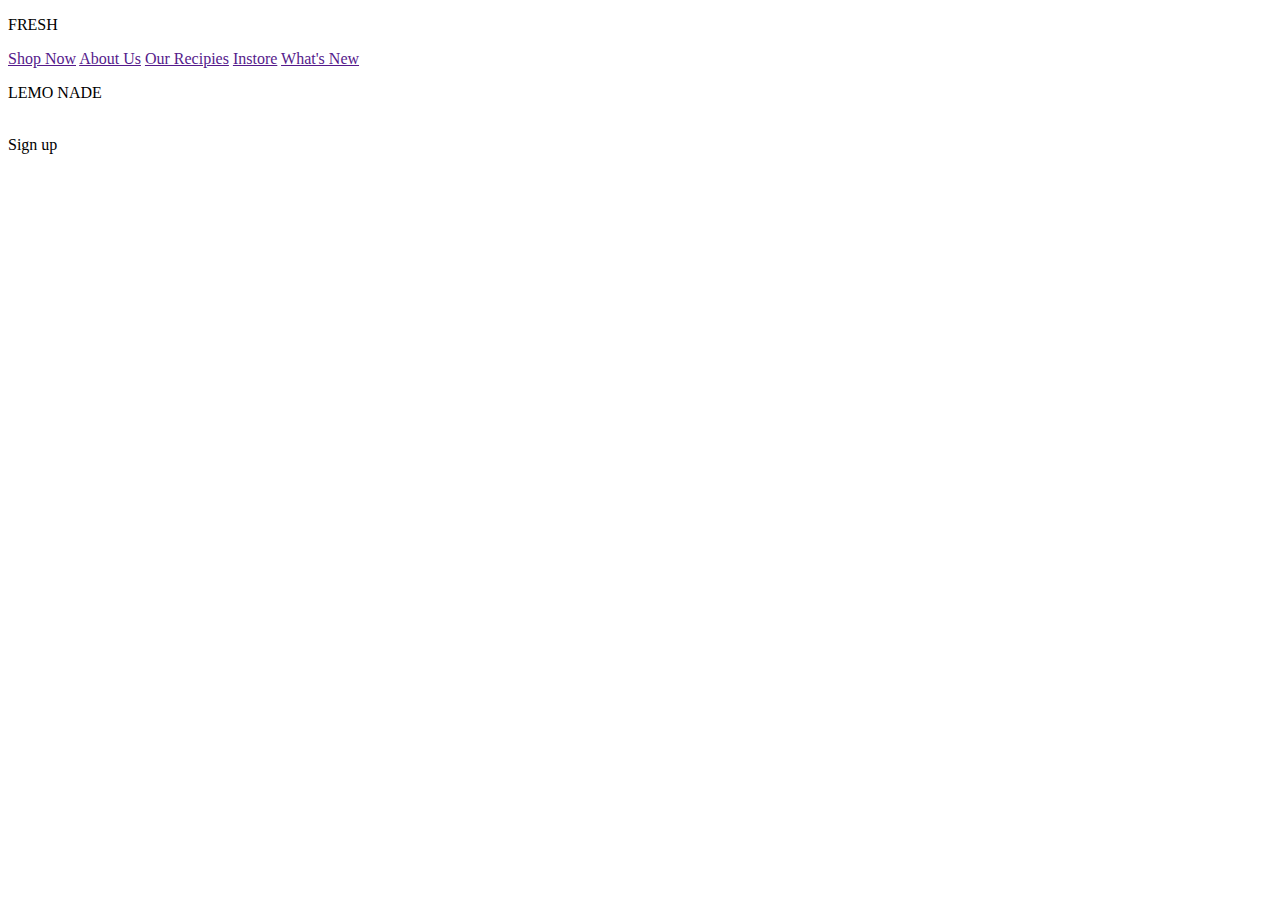
==== figma.html @ 7d3ee727 "commit tomeu" ====
<!DOCTYPE html>
<html lang="en">
<head>
    <meta charset="UTF-8">
    <title>landing page</title>
    <link rel="stylesheet" href="styles-landing.css">
</head>
<body class="fons-pagina">
    <div class="FRESH">
        <P>FRESH</P>
    </div>
    <div class="menu1">
        <a class="menu1" href="">Shop Now</a>
        <a href="">About Us</a>
        <a href="">Our Recipies</a>
        <a href="">Instore</a>
        <a href="">What's New</a>
    </div>  

    <div class="titol">
        <p>LEMO
            NADE</p>
        </div>
        
        <div class="botella">
            <img class="botella" src="https://s3-alpha-sig.figma.com/img/8930/12dc/2196a3cc628797cda84c4cb73a379e4f?Expires=1699833600&Signature=ME-imvRy1MiMob9QuY2ZILIY2L65Y8XfUb9YN9Q3wvdezzzuKX5AaUa221oFsjGKtC42Ia96TTXZsiizjzILjtOwU1ZwGjdJMMu050cSVXsC~XqD4vOAbfwyImG7Xz~3A869yZOti5~H~5XFCx-AgW6R4chBrZEIi9orr3yXq6lbcQvGW8s9Goj1k~BWvDWYV7LYs8g~zL3e1PQx8LGV5obDTj7mI-3EcaQGu2TaYKemVIUtclQBa63biBB5QP3p7GjSLaSihaiZ7H77T0unIkuVwYglk4UxDWOcwwd1OxO8TYntVIazyszcGewJjuzs8utx0N1c8WIXDtwlu8sTag__&Key-Pair-Id=APKAQ4GOSFWCVNEHN3O4" alt="">
        </div>

    <div class="rectangle">Sign up</div>
</body>
</html>
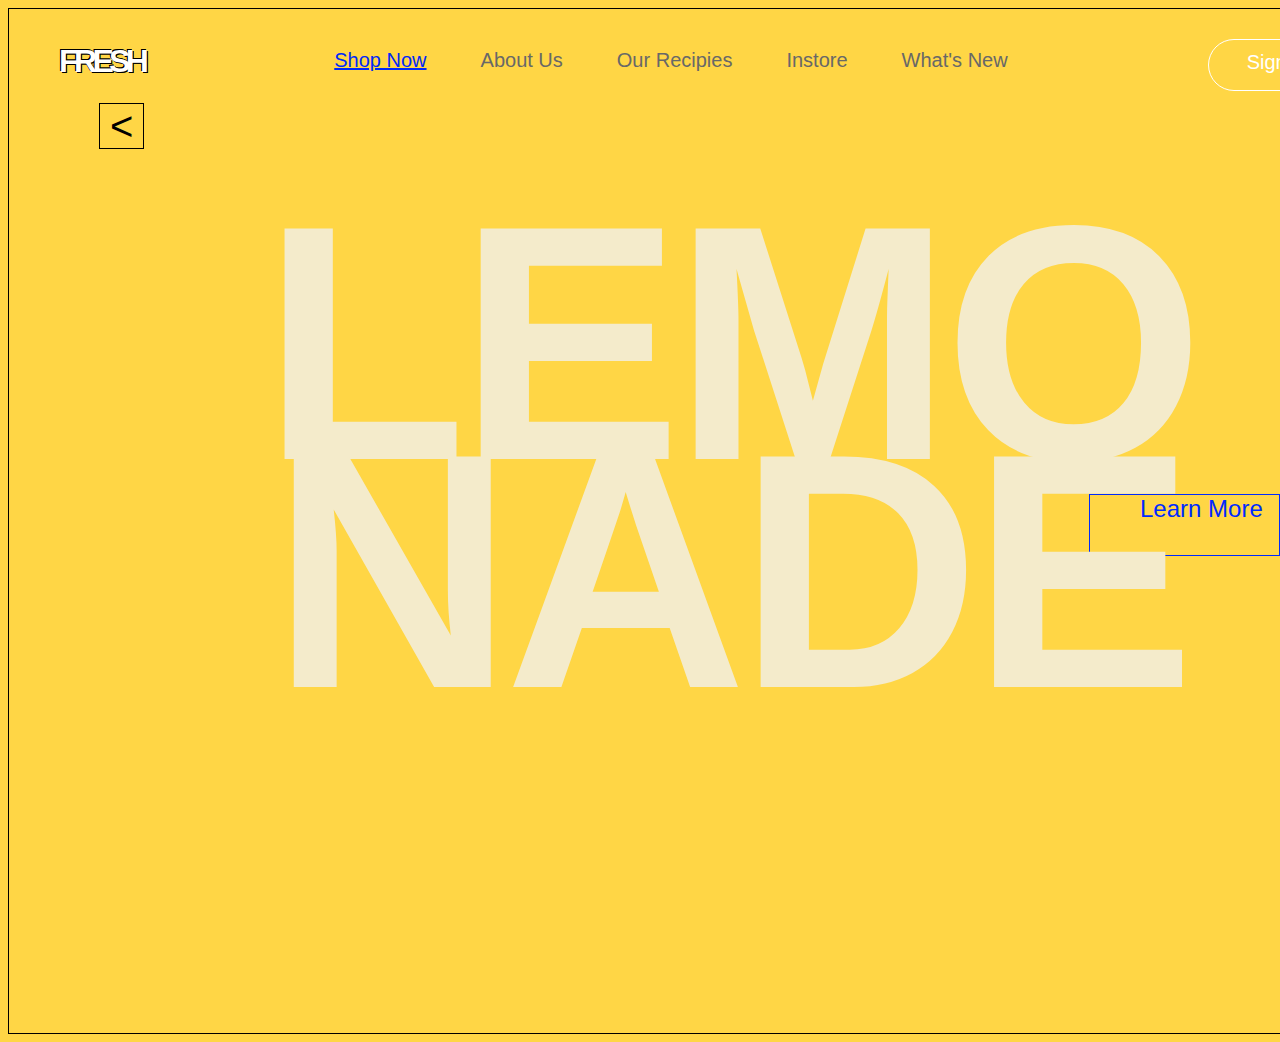
==== commit b427158f: "commit" ====
--- a/figma.html
+++ b/figma.html
@@ -2,30 +2,57 @@
 <html lang="en">
 <head>
     <meta charset="UTF-8">
-    <title>landing page</title>
-    <link rel="stylesheet" href="styles-landing.css">
+    <meta name="viewport" content="width=device-width, initial-scale=1">
+    <link rel="stylesheet" href="figma.css">
+    <title>Figma</title>
 </head>
-<body class="fons-pagina">
-    <div class="FRESH">
-        <P>FRESH</P>
-    </div>
-    <div class="menu1">
-        <a class="menu1" href="">Shop Now</a>
-        <a href="">About Us</a>
-        <a href="">Our Recipies</a>
-        <a href="">Instore</a>
-        <a href="">What's New</a>
-    </div>  
-
-    <div class="titol">
-        <p>LEMO
-            NADE</p>
+<body>
+    <section class="home">
+        <div class="capsalera1">
+            <p class="fresh">FRESH</p>
+        <div class="posicio-menu">
+            <a href="">Shop Now</a>
+            <a class="menu" href="">About Us</a>
+            <a class="menu" href="">Our Recipies</a>
+            <a class="menu" href="">Instore</a>
+            <a class="menu" href="">What's New</a>
         </div>
-        
-        <div class="botella">
-            <img class="botella" src="https://s3-alpha-sig.figma.com/img/8930/12dc/2196a3cc628797cda84c4cb73a379e4f?Expires=1699833600&Signature=ME-imvRy1MiMob9QuY2ZILIY2L65Y8XfUb9YN9Q3wvdezzzuKX5AaUa221oFsjGKtC42Ia96TTXZsiizjzILjtOwU1ZwGjdJMMu050cSVXsC~XqD4vOAbfwyImG7Xz~3A869yZOti5~H~5XFCx-AgW6R4chBrZEIi9orr3yXq6lbcQvGW8s9Goj1k~BWvDWYV7LYs8g~zL3e1PQx8LGV5obDTj7mI-3EcaQGu2TaYKemVIUtclQBa63biBB5QP3p7GjSLaSihaiZ7H77T0unIkuVwYglk4UxDWOcwwd1OxO8TYntVIazyszcGewJjuzs8utx0N1c8WIXDtwlu8sTag__&Key-Pair-Id=APKAQ4GOSFWCVNEHN3O4" alt="">
+        <div class="sign-up">
+            <a  class="sign" href="">Sign Up</a>
         </div>
-
-    <div class="rectangle">Sign up</div>
+        </div>
+            <div class="titol">
+                <h1 class="lemo">LEMO
+                    <h1>NADE</h1>
+                <img class="botella" src="https://s3-alpha-sig.figma.com/img/8930/12dc/2196a3cc628797cda84c4cb73a379e4f?Expires=1699833600&Signature=ME-imvRy1MiMob9QuY2ZILIY2L65Y8XfUb9YN9Q3wvdezzzuKX5AaUa221oFsjGKtC42Ia96TTXZsiizjzILjtOwU1ZwGjdJMMu050cSVXsC~XqD4vOAbfwyImG7Xz~3A869yZOti5~H~5XFCx-AgW6R4chBrZEIi9orr3yXq6lbcQvGW8s9Goj1k~BWvDWYV7LYs8g~zL3e1PQx8LGV5obDTj7mI-3EcaQGu2TaYKemVIUtclQBa63biBB5QP3p7GjSLaSihaiZ7H77T0unIkuVwYglk4UxDWOcwwd1OxO8TYntVIazyszcGewJjuzs8utx0N1c8WIXDtwlu8sTag__&Key-Pair-Id=APKAQ4GOSFWCVNEHN3O4" alt="">
+            <div class="llimona1">
+                <img src="https://1.bp.blogspot.com/-iivEcIx8Y5U/T_NQJId9KII/AAAAAAAABhE/k5R4F-HFDhY/s1600/limon.gif" alt="" style="max-width: 100px;">
+            </div>
+            <div class="learn-more">
+                <a class="learn" href="">Learn More</a>
+            </div>
+            <div class="llimona-dibuix1">
+                <img src="https://cdn-icons-png.flaticon.com/512/74/74847.png" alt="" style="max-width: 70px;">
+            </div>
+            <div class="llimona-dibuix2">
+                <img src="https://img.freepik.com/iconos-gratis/lima_318-344402.jpg" alt="" style="max-width: 90px;">
+            </div>
+            <div class="fletxa-dreta">
+                    <a class="fletxa1" href="">></a>
+            </div>
+            <div class="fletxa-esquerra">
+                <a class="fletxa2" href=""><</a>
+        </div>
+        <div class="llimona-dibuix3">
+            <img src="https://static.vecteezy.com/system/resources/previews/012/896/420/non_2x/hand-drawn-sliced-lemon-illustration-png.png" alt="" style="max-width: 60px;">
+        </div>
+        <div class="llimona-dibuix4">
+            <img src="https://prints.ultracoloringpages.com/4adce721de598ac94b4bd8a73e26e147.png" alt="" style="max-width: 70px;">
+        </div>
+        <div class="llimona-dibuix5">
+            <img src="https://png.pngtree.com/png-clipart/20231001/original/pngtree-orange-lemon-on-a-white-background-healthy-picture-image_13072477.png" alt="" style="max-width: 150px;">
+        </div>
+            </div>
+    </section>
 </body>
-</html>+</html>
--- a/figma.css
+++ b/figma.css
@@ -0,0 +1,167 @@
+body{
+    background: #FFD645;
+    width: 1440px;
+    height: 1024px;
+    border: 1px solid #000;
+}
+
+
+.home{
+    width: 100%;
+    height: 100%;
+}
+
+
+.capsalera1{
+    width: 100%;
+    display: flex;
+}
+
+
+.fresh{
+    color: #FFF;
+    padding: 2px 50px 50px 50px;
+    font-size: 32px;
+    font-family: Arial, Helvetica, sans-serif;
+    font-weight: 900;
+    letter-spacing: -4.64px;
+    text-shadow: -1px -1px 0 #000, 1px 1px 0 #000,
+    -1px -1px 0 #000, 1px 1px 0 #000;;
+}
+
+
+a{
+    color: #0028F8;
+    font-size: 20px;
+    padding: 0px 0px 0px 50px;
+    font-family:'Lucida Sans', 'Lucida Sans Regular', 'Lucida Grande', 'Lucida Sans Unicode', Geneva, Verdana, sans-serif;
+}
+
+
+.menu{
+    color: #686868;
+    font-size: 20px;
+    text-decoration: none;
+}
+
+
+.posicio-menu{
+    padding: 40px 0px 0px 90px;
+}
+
+
+.sign-up{
+    border-radius: 40px;
+    border: 1px solid #FFF;
+    width: 100px;
+    height: 10px;
+    padding: 20px 25px;
+    line-height: 4px;
+    margin: 30px 20px 0px 200px;
+}
+
+
+.sign{
+    text-decoration: none;
+    color: #FFF;
+    font-size: 20px;
+    padding: 60px 0px 0px 13px;
+}
+
+
+h1{
+    color: #F4EBCB;
+    text-align: center;
+    font-family:Verdana, Geneva, Tahoma, sans-serif;
+    font-size: 335px;
+    line-height: 1%;
+    letter-spacing: -8.5px;
+}
+
+
+.lemo{
+    margin: 180px;
+}
+
+
+.botella {
+    margin: -680px 340px 100px;
+    width: 700px;
+}
+
+
+.llimona1{
+    margin: -660px 0px 545px 510px;
+
+
+}
+
+
+.learn-more{
+    border: 1px solid #002AFF;
+    width: 189px;
+    height: 60px;
+    margin: -225px 0px 0px 1080px;
+    font-size: 24px;
+}
+
+
+.learn{
+    color: #002AFF;
+    font-size: 24px;
+    text-decoration: none;
+    font-family:'Segoe UI', Tahoma, Geneva, Verdana, sans-serif;
+}
+
+
+.llimona-dibuix1{
+    margin: -370px 0px 0px 620px;
+}
+
+
+.llimona-dibuix2{
+    margin: 165px 0px 0px 900px;
+}
+
+
+.llimona-dibuix3{
+    margin: 65px 0px 0px 600px;
+}
+
+
+.llimona-dibuix4{
+    margin: -270px 0px 0px 870px;
+}
+
+
+.llimona-dibuix5{
+    margin: 80px 0px 0px 810px;
+}
+
+
+.fletxa-dreta{
+    margin: -260px 0px 0px 1300px;
+}
+
+
+.fletxa1{
+    font-size: 40px;
+    text-decoration: none;
+    color: #000;
+    border: 1px solid #000;
+    padding: 0px 10px 0px 10px;
+}
+
+
+.fletxa-esquerra{
+    margin: -68px 0px 0px 90px;  
+}
+
+
+.fletxa2{
+    font-size: 40px;
+    text-decoration: none;
+    color: #000;
+    border: 1px solid #000;
+    padding: 0px 10px 0px 10px;
+}
